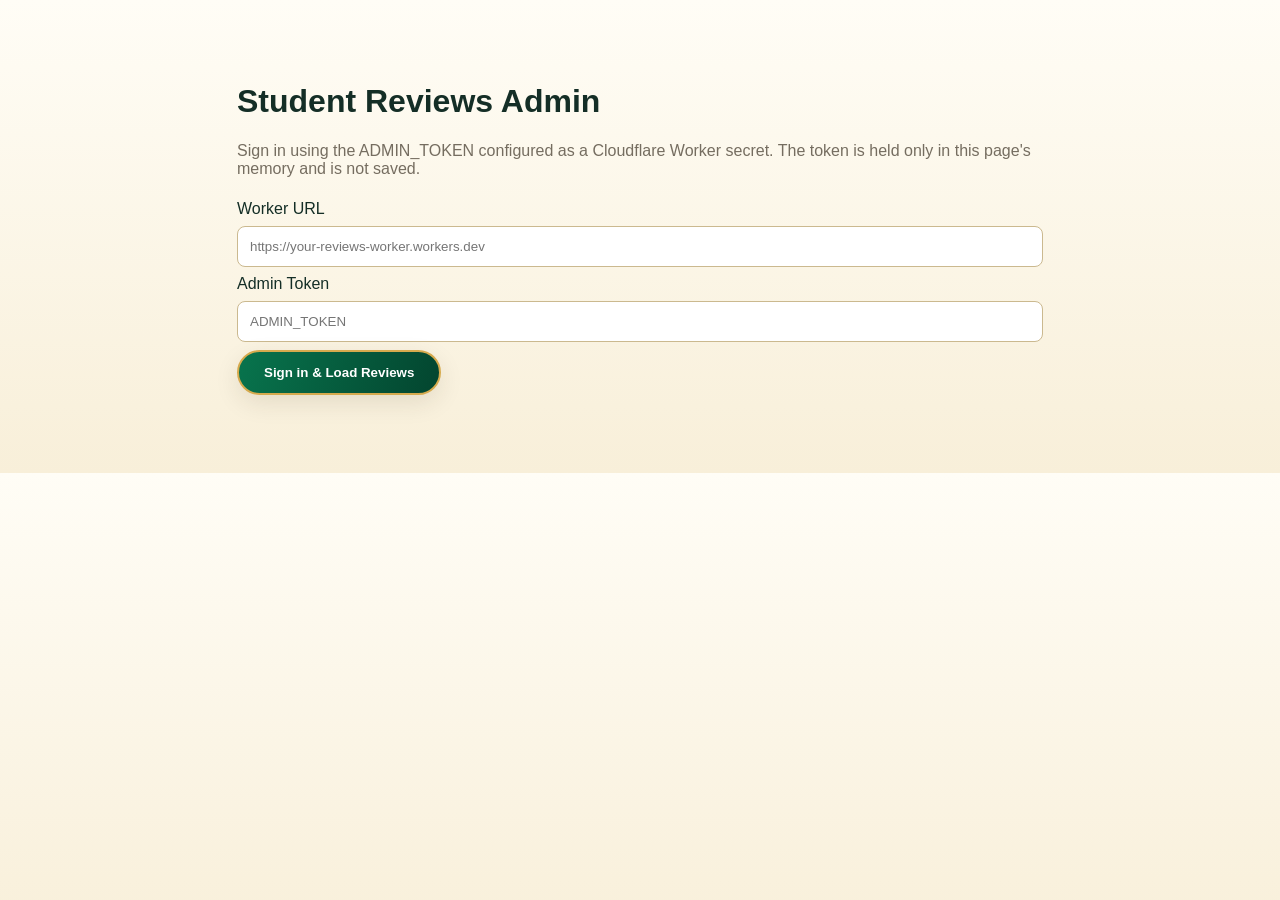
==== admin.html @ 06173762 "Add files via upload" ====
<!doctype html><html lang="en"><head><meta charset="utf-8"><meta name="viewport" content="width=device-width,initial-scale=1"><title>Academy Reviews Admin</title><link rel="stylesheet" href="styles.css"><style>.admin-wrap{max-width:850px;margin:40px auto;padding:22px}.admin-wrap input{padding:12px;border:1px solid #cbb98f;border-radius:8px;width:100%;margin:8px 0}.admin-review{display:flex;gap:15px;justify-content:space-between;align-items:center;background:#fff;border:1px solid #dfd3b8;padding:14px;border-radius:10px;margin:10px 0}.admin-review p{margin:5px 0}.admin-review button{background:#8d2929;color:#fff;border:0;border-radius:7px;padding:9px 13px}.muted{color:#756d60}</style></head><body><main class="admin-wrap"><h1>Student Reviews Admin</h1><p class="muted">Sign in using the ADMIN_TOKEN configured as a Cloudflare Worker secret. The token is held only in this page's memory and is not saved.</p><label>Worker URL<input id="worker" placeholder="https://your-reviews-worker.workers.dev"></label><label>Admin Token<input id="token" type="password" autocomplete="current-password" placeholder="ADMIN_TOKEN"></label><button class="green-button" id="load">Sign in &amp; Load Reviews</button><p id="status" role="status"></p><section id="list"></section></main><script>
const $=id=>document.getElementById(id);let token='';let base='';
$('load').onclick=async()=>{base=$('worker').value.trim().replace(/\/$/,'');token=$('token').value; if(!base||!token){$('status').textContent='Enter the Worker URL and admin token.';return;}await load();};
async function load(){try{const r=await fetch(base+'/reviews');if(!r.ok)throw Error('Could not retrieve reviews');const j=await r.json();$('list').replaceChildren();(j.reviews||[]).forEach(v=>{const card=document.createElement('article');card.className='admin-review';const content=document.createElement('div');const title=document.createElement('strong');title.textContent=v.first_name+' — '+v.course;const p=document.createElement('p');p.textContent=v.review;const date=document.createElement('small');date.textContent=v.created_at;content.append(title,p,date);const del=document.createElement('button');del.textContent='Delete';del.onclick=async()=>{if(!confirm('Delete this review?'))return;const d=await fetch(base+'/admin/reviews/'+v.id,{method:'DELETE',headers:{Authorization:'Bearer '+token}});if(!d.ok){$('status').textContent='Delete failed. Check your admin token.';return;}await load();};card.append(content,del);$('list').append(card);});$('status').textContent='Loaded '+(j.reviews||[]).length+' reviews.';}catch(e){$('status').textContent=e.message;}}
</script></body></html>
---- styles.css ----
:root{--green:#063f32;--deep:#032f27;--gold:#c58b27;--gold2:#e7bd62;--cream:#fff8e9;--ink:#142e26;--muted:#5f665e;--line:#e4c98d;--shadow:0 8px 24px rgba(48,35,12,.10)}*{box-sizing:border-box}html{scroll-behavior:smooth}body{margin:0;background:linear-gradient(180deg,#fffdf6,#f8efd9);color:var(--ink);font-family:"DM Sans",Arial,sans-serif}.top-line{height:40px;background:var(--deep);color:#fff4d8;display:flex;align-items:center;justify-content:center;gap:24px;font:italic 700 20px "Playfair Display",serif;letter-spacing:.2px}.ornament{color:var(--gold2);font-style:normal}.header{min-height:104px;display:grid;grid-template-columns:minmax(0,1fr) 126px minmax(0,1fr);align-items:center;padding:8px max(4vw,24px);background:rgba(255,250,237,.98);border-bottom:2px solid var(--gold);position:relative;z-index:5}.nav{display:flex;align-items:center;gap:clamp(12px,2.6vw,36px)}.nav-right{justify-content:flex-end}.nav a{color:#182c24;text-decoration:none;font-weight:700;font-size:15px}.nav a:hover{color:#a36b0d}.brand{grid-column:2;grid-row:1;position:static;transform:none;width:116px;height:96px;margin:0 auto;display:flex;align-items:center;justify-content:center;z-index:2;background:transparent}.brand img{width:100%;height:100%;object-fit:contain;filter:drop-shadow(0 2px 2px #b99b6030);background:transparent}.menu-toggle{display:none}.hero{min-height:460px;position:relative;display:flex;align-items:center;justify-content:space-between;padding:50px clamp(24px,7vw,100px);gap:28px;background:linear-gradient(90deg,rgba(2,53,41,.88),rgba(2,53,41,.25) 55%,rgba(2,53,41,.08)),url("assets/hero-artwork.png") center/cover no-repeat;color:#fff}.hero-copy{max-width:490px}.tagline{color:#f4d17d;font-weight:700;letter-spacing:2px;font-size:13px}.hero h1{font:700 clamp(36px,4.5vw,58px)/1.08 "Playfair Display",serif;margin:16px 0}.hero h1 em{color:#e8bd59}.hero-sub{font-size:17px;max-width:430px;line-height:1.6}.gold-button,.green-button{display:inline-flex;align-items:center;justify-content:center;gap:12px;text-decoration:none;border-radius:30px;padding:13px 25px;font-weight:700;border:2px solid var(--gold2);background:linear-gradient(110deg,#e9bd58,#c88a22);color:#17372c;box-shadow:var(--shadow)}.gold-button{margin-top:12px}.verse-panel{width:min(42%,420px);padding:30px 22px;text-align:center;background:rgba(2,55,43,.86);border:3px solid var(--gold2);outline:1px solid #fff1c5;outline-offset:-9px;border-radius:46% 46% 18px 18px;box-shadow:0 10px 32px #0005}.verse-flourish{color:var(--gold2);font-size:24px}.arabic{font:700 clamp(27px,3vw,40px) Amiri,serif;color:#f3cc70;margin:12px 0}.verse-panel p:not(.arabic){line-height:1.5}.verse-panel small{display:inline-block;background:#d9a63d;color:#17372c;border-radius:20px;padding:5px 14px;font-weight:700}.section{padding:44px clamp(18px,5vw,70px)}.about{display:grid;grid-template-columns:190px 1.5fr 1fr;align-items:center;gap:22px;background:#fff8e9;border-bottom:1px solid var(--line)}.about-art{height:130px;border-radius:90px 90px 18px 18px;background:url("assets/hero-artwork.png") 68% center/cover}.eyebrow{color:#a26c16;font-size:11px;letter-spacing:2px;font-weight:700;margin:0 0 6px}.about h2,.section-title h2,.mission h3,.reviews h2{font:700 28px "Playfair Display",serif;color:var(--green);margin:0 0 8px}.about-copy p:last-child,.mission p{line-height:1.55;font-size:14px;margin:0}.mission{background:#fff0cf;border:1px solid var(--gold2);border-radius:18px;padding:20px;text-align:center}.mission span{font-size:25px;color:var(--gold)}.mission h3{font-size:22px}.section-title{display:flex;align-items:center;justify-content:center;gap:18px;margin-bottom:22px}.section-title span{height:2px;width:70px;background:linear-gradient(90deg,transparent,var(--gold))}.section-title span:last-child{transform:rotate(180deg)}.section-title h2{font-size:30px;margin:0}.courses{background:#fffaf0}.course-grid{display:grid;grid-template-columns:repeat(4,1fr);gap:14px;max-width:1200px;margin:auto}.course{overflow:hidden;background:linear-gradient(#fffdf7,#f9edcf);border:1.5px solid var(--gold);border-radius:18px;box-shadow:var(--shadow);text-align:center}.course img{display:block;width:100%;height:120px;object-fit:cover}.course h3{font:700 18px "Playfair Display",serif;color:var(--green);margin:9px 8px 4px}.course p{font-size:12px;margin:0 10px 12px;color:#555}.packages{background:#f6edd8}.center{text-align:center}.muted{color:var(--muted);margin:0 0 22px}.package-grid{display:grid;grid-template-columns:1fr 1fr;gap:22px;max-width:1120px;margin:auto}.price-card{overflow:hidden;border:2px solid var(--gold);border-radius:22px;background:#fffaf0;box-shadow:var(--shadow)}.price-card header{display:flex;align-items:center;justify-content:center;gap:15px;background:var(--green);color:white;padding:12px}.price-card h3{font:700 20px "Playfair Display",serif;margin:0}.price-card small{display:inline-block;color:#1c3529;background:#f0ce7a;padding:3px 12px;border-radius:20px;font-size:10px;font-weight:700;margin-top:5px}.flag{font-size:32px}.price-card table{border-collapse:collapse;width:100%;text-align:center;font-size:14px}.price-card th{background:#f3e3bf}.price-card td,.price-card th{padding:8px 5px;border:1px solid #ead9b5}.price-card tbody tr:nth-child(even){background:#f8efd9}.price-card td:last-child{font-weight:800;color:var(--green);font-size:18px}.package-note{text-align:center;color:#777;font-size:12px;margin:15px 0 0}.feature-row{display:grid;grid-template-columns:repeat(5,1fr);gap:10px;padding:20px clamp(18px,5vw,70px);background:#fff8e9}.feature-row div{display:flex;align-items:center;justify-content:center;gap:12px;padding:14px 8px;background:#fff3d7;border:1px solid var(--line);border-radius:14px;color:#b17a1d;font-size:25px}.feature-row b{font:700 13px "Playfair Display",serif;color:var(--green)}.teaching{display:grid;grid-template-columns:230px 1fr;gap:24px;align-items:center;background:#fffaf0;border:2px solid var(--gold);border-radius:24px;margin:24px clamp(16px,4vw,55px);padding:25px}.teaching-title{background:var(--green);color:#fff;border:2px solid var(--gold2);border-radius:16px;padding:20px;text-align:center}.teaching-title h2{font:700 30px/1.1 "Playfair Display",serif;margin:0}.teaching-content>p{margin:0 0 12px}.check-grid{display:grid;grid-template-columns:1fr 1fr;gap:10px 20px}.check-grid span{font-size:14px}.check-grid span::first-letter{color:#278b3f}.teaching-note{color:#6e572c;font-size:12px;margin-top:12px!important}.reviews{display:flex;align-items:center;justify-content:space-between;gap:20px;margin:0 clamp(16px,4vw,55px) 22px;padding:18px 24px;background:#fff2d4;border:1px solid var(--gold);border-radius:18px}.reviews h2{font-size:24px;margin:0 0 4px}.reviews p{margin:0;font-size:13px}.green-button{background:linear-gradient(110deg,#08744d,#03452f);color:#fff;border-color:#d6aa4e;white-space:nowrap}.trial{display:grid;grid-template-columns:.8fr 1.4fr;gap:25px;margin:0 clamp(16px,4vw,55px) 26px;padding:28px;background:var(--green);border:3px solid var(--gold);border-radius:24px;color:#fff}.trial-intro{align-self:center}.trial-intro h2{font:700 36px/1.1 "Playfair Display",serif;margin:8px 0 12px}.trial-intro>p:not(.eyebrow){line-height:1.55}.whatsapp-card{display:inline-block;margin-top:18px;padding:12px 18px;border:1.5px solid #e2bf63;border-radius:16px;background:#075a3e;color:white;text-decoration:none;font-size:14px}.whatsapp-card strong{font-size:18px}.trial-form{display:grid;grid-template-columns:1fr 1fr;gap:11px;background:#fff9ed;border-radius:18px;padding:22px;color:var(--ink)}.trial-form label{font-size:12px;font-weight:700;display:flex;flex-direction:column;gap:5px}.trial-form input,.trial-form select,.trial-form textarea{width:100%;min-width:0;border:1px solid #d5c8ad;border-radius:9px;padding:10px 11px;background:#fff;font:14px "DM Sans",sans-serif;color:#28382f}.trial-form .wide{grid-column:1/-1}.trial-form button{width:100%;cursor:pointer}.form-note{font-size:11px;color:#766b59;margin:0}.faq{background:#fff8e9}.faq-grid{display:grid;grid-template-columns:1fr 1fr;gap:10px 22px}.faq details{border:1px solid var(--line);border-radius:12px;background:#fffdf7;padding:12px 15px}.faq summary{font-weight:700;font-size:14px;cursor:pointer;color:var(--green)}.faq details p{font-size:13px;line-height:1.5;margin:10px 0 0;color:#5a5a50}.footer{display:grid;grid-template-columns:1.2fr .8fr 1.3fr .7fr;gap:28px;padding:34px clamp(18px,6vw,80px) 18px;background:var(--deep);color:#fff4dc;position:relative}.footer-brand img{width:150px;height:120px;object-fit:contain;background:#fff;border-radius:12px}.footer-brand p{font:700 12px "Playfair Display",serif;color:#e9c66f}.footer h3{font:700 18px "Playfair Display",serif;color:#e9c66f;margin:4px 0 12px}.footer a{display:block;color:#fff4dc;text-decoration:none;font-size:13px;margin:8px 0}.footer a:hover{color:#e9c66f}.footer p{font-size:13px}.copyright{grid-column:1/-1;border-top:1px solid #517267;padding-top:14px;color:#d6d6c8;font-size:11px}.floating-wa{position:fixed;right:18px;bottom:18px;width:58px;height:58px;border-radius:50%;display:grid;place-items:center;background:#16a35a;color:#fff;text-decoration:none;font-size:30px;border:3px solid #fff;box-shadow:0 4px 18px #0004;z-index:10}
@media(max-width:800px){.top-line{height:34px;font-size:15px;gap:10px}.header{height:72px;display:flex;justify-content:space-between;padding:0 18px}.brand{width:112px;height:110px;top:2px}.menu-toggle{display:block;border:0;background:var(--green);color:#fff;border-radius:8px;padding:8px 10px;font-size:20px;z-index:4}.nav{display:none;position:absolute;top:70px;left:12px;right:12px;background:#fff8e9;border:1px solid var(--gold);border-radius:14px;padding:16px;box-shadow:var(--shadow);flex-direction:column;align-items:stretch;gap:15px}.nav.open{display:flex}.nav-left{left:12px;right:12px}.nav-right{top:250px;left:12px;right:12px}.hero{min-height:620px;flex-direction:column;align-items:stretch;justify-content:flex-start;padding:50px 22px 28px;background-position:58% center}.hero-copy{max-width:100%;padding:20px 14px;background:rgba(1,48,37,.68);border-radius:18px}.hero h1{font-size:38px}.verse-panel{width:100%;max-width:420px;align-self:center;padding:18px;margin-top:10px}.about{grid-template-columns:1fr;padding:28px 20px}.about-art{height:150px}.mission{padding:16px}.course-grid{grid-template-columns:repeat(2,1fr);gap:10px}.course img{height:105px}.course h3{font-size:16px}.course p{font-size:11px}.section{padding:32px 16px}.section-title h2{font-size:24px;text-align:center}.section-title span{width:25px}.package-grid{grid-template-columns:1fr}.price-card table{font-size:12px}.price-card td,.price-card th{padding:8px 3px}.feature-row{grid-template-columns:repeat(2,1fr);padding:15px}.feature-row div:last-child{grid-column:1/-1}.teaching{grid-template-columns:1fr;margin:16px;padding:16px}.teaching-title{max-width:240px;margin:auto}.check-grid{grid-template-columns:1fr}.reviews{margin:0 16px 18px;flex-direction:column;align-items:flex-start;padding:18px}.trial{grid-template-columns:1fr;margin:0 12px 20px;padding:16px}.trial-intro h2{font-size:32px}.trial-form{grid-template-columns:1fr;padding:15px}.trial-form .wide{grid-column:auto}.faq-grid{grid-template-columns:1fr}.footer{grid-template-columns:1fr 1fr;gap:22px;padding:28px 20px}.footer-brand img{width:125px}.copyright{grid-column:1/-1}.floating-wa{width:54px;height:54px;right:14px;bottom:14px}}
@media(max-width:380px){.hero h1{font-size:32px}.course img{height:88px}.course h3{font-size:14px}.price-card h3{font-size:17px}.price-card table{font-size:11px}.footer{grid-template-columns:1fr}.copyright{grid-column:auto}}

/* Student review submission area */
.reviews{align-items:flex-start}
.reviews-copy{flex:1;min-width:220px}
.review-form{flex:1.35;display:grid;grid-template-columns:1fr 1fr;gap:9px 12px;min-width:0}
.review-form label{display:flex;flex-direction:column;gap:5px;font-size:12px;font-weight:700;color:var(--green)}
.review-form input,.review-form select,.review-form textarea{width:100%;min-width:0;border:1px solid #d5c8ad;border-radius:9px;padding:9px 10px;background:#fff;font:14px "DM Sans",sans-serif;color:#28382f}
.review-form .review-message{grid-column:1/-1}
.review-form button{justify-self:start;cursor:pointer}
.review-note,.social-note{font-size:11px;color:#766b59;margin:0;line-height:1.45}
.review-note{grid-column:1/-1}
.footer .social-note{color:#e5dfcc}
@media(max-width:800px){.reviews{align-items:stretch}.review-form{grid-template-columns:1fr}.review-form .review-message,.review-note{grid-column:auto}.review-form button{width:100%}}

/* Final header balance: logo stays inside its own centre column and never covers navigation. */
.header .nav-left{grid-column:1;grid-row:1;position:static;justify-content:flex-start;min-width:0}
.header .nav-right{grid-column:3;grid-row:1;position:static;justify-content:flex-end;min-width:0}
.header .brand{grid-column:2;grid-row:1}
@media(max-width:760px){
 .top-line{height:auto;min-height:34px;padding:7px 10px;font-size:14px;text-align:center}
 .header{min-height:82px;height:auto;grid-template-columns:48px 1fr 48px;padding:6px 12px}
 .header .brand{grid-column:2;grid-row:1;width:88px;height:72px}
 .menu-toggle{display:flex;grid-column:1;grid-row:1;align-items:center;justify-content:center;border:1px solid var(--line);background:#fff9ed;color:var(--green);border-radius:50%;width:42px;height:42px;font-size:22px;z-index:8}
 .header .nav{display:none;position:absolute;top:100%;left:0;right:0;background:#fff8e9;padding:14px 20px;box-shadow:0 10px 18px #0002;flex-direction:column;align-items:stretch;gap:0}
 .header .nav.open{display:flex}
 .header .nav a{padding:12px 4px;border-bottom:1px solid #e8d9b7}
 .header .nav-left{grid-column:auto;grid-row:auto}
 .header .nav-right{grid-column:auto;grid-row:auto}
 .hero{min-height:620px;flex-direction:column;align-items:flex-start;justify-content:center;padding:42px 22px;background-position:58% center}
 .hero-copy{max-width:100%}
 .verse-panel{width:100%;max-width:430px;margin:10px auto 0}
 .trial-form{grid-template-columns:1fr}
}

.hero-brand-lockup{display:none}
@media(min-width:761px){.hero-brand-lockup{display:flex;align-items:center;gap:14px;margin:0 0 14px}.hero-brand-lockup img{width:76px;height:76px;object-fit:contain;background:transparent}.hero-brand-lockup span{font:700 13px 'DM Sans',Arial,sans-serif;letter-spacing:1.5px;color:#f4d17d}}

/* Academy assistant widget */
.chatbot-launcher{position:fixed;right:22px;bottom:22px;z-index:30;width:58px;height:58px;border-radius:50%;display:flex;align-items:center;justify-content:center;background:var(--green);color:#f8d98a;border:2px solid var(--gold2);font-size:28px;box-shadow:0 5px 20px #0003;cursor:pointer}
.chatbot-panel{position:fixed;right:22px;bottom:92px;width:min(360px,calc(100vw - 28px));height:460px;max-height:70vh;z-index:31;background:#fffdf7;border:1px solid var(--gold);border-radius:16px;box-shadow:0 12px 36px #0003;overflow:hidden;display:flex;flex-direction:column}
.chatbot-panel[hidden]{display:none}
.chatbot-head{background:var(--deep);color:#fff5dc;padding:14px 16px;display:flex;justify-content:space-between;align-items:center}
.chatbot-head small{display:block;color:#e7bd62;font-size:11px;margin-top:3px}
.chatbot-head button{border:0;background:transparent;color:white;font-size:27px;cursor:pointer}
.chatbot-messages{padding:14px;overflow:auto;flex:1}
.bot-message,.user-message{max-width:88%;padding:10px 12px;border-radius:12px;line-height:1.45;font-size:13px}
.bot-message{background:#f2ead8;color:#18382d;margin:0 0 10px}
.user-message{background:#0b503e;color:white;margin:0 0 10px auto}
.chatbot-quick{display:flex;gap:6px;padding:0 10px 10px;flex-wrap:wrap}
.chatbot-quick button{border:1px solid var(--gold);border-radius:18px;background:#fff9ed;color:var(--green);padding:6px 10px;font-size:11px}
#chatForm{display:flex;border-top:1px solid #e7d8b7;padding:9px;gap:7px}
#chatForm input{min-width:0;flex:1;border:1px solid #dfd1b4;border-radius:20px;padding:10px}
#chatForm button{border:0;border-radius:20px;padding:0 15px;background:var(--green);color:white}
@media(max-width:600px){.chatbot-launcher{right:14px;bottom:14px;width:52px;height:52px}.chatbot-panel{right:10px;bottom:76px}}

/* APPROVED HERO — built from the user's exact reference image */
.top-line{height:54px;font-size:20px}
.header{height:62px;min-height:62px;grid-template-columns:minmax(0,1fr) 190px minmax(0,1fr);padding:0 clamp(18px,5vw,76px);background:#fff8e9;border-bottom:0;z-index:12}
.header .nav-left{grid-column:1;grid-row:1;justify-content:flex-start;gap:clamp(16px,3.5vw,52px);z-index:6}
.header .nav-right{grid-column:3;grid-row:1;justify-content:flex-end;gap:clamp(16px,3.5vw,52px);z-index:6}
.header .brand{position:absolute;left:50%;top:-5px;transform:translateX(-50%);width:180px;height:165px;display:flex;align-items:flex-start;justify-content:center;background:transparent;z-index:8;pointer-events:auto}
.header .brand img{width:100%;height:100%;object-fit:contain;filter:none;background:transparent}
.hero.hero-approved{height:400px;min-height:400px;padding:150px 18px 25px;display:flex;align-items:center;justify-content:center;text-align:center;color:#18372b;background-image:url("assets/approved-hero-background.jpg");background-size:cover;background-position:center center;position:relative;overflow:hidden}
.hero.hero-approved::before{content:"";position:absolute;inset:0;background:linear-gradient(90deg,rgba(255,245,220,.02) 0%,rgba(255,246,225,.18) 32%,rgba(255,244,218,.32) 50%,rgba(255,244,218,.08) 68%,rgba(255,245,220,.02) 100%);pointer-events:none}
.hero-center{position:relative;z-index:2;width:min(620px,58vw);margin:0 auto;padding:0 12px;text-align:center}
.hero-tagline{margin:0 0 4px;color:#064632;font-weight:800;letter-spacing:1.6px;font-size:15px}
.hero-arabic{font:700 clamp(29px,3vw,42px) Amiri,serif;color:#0a3d2e;margin:5px 0 0;text-shadow:0 1px 0 #fff8e9}
.hero-translation{font:700 16px Georgia,serif;color:#30291e;margin:0 0 7px}
.hero-reference{display:inline-block;background:#0a503b;color:#fff2d0;border-radius:16px;padding:4px 15px;font-size:12px;font-weight:800}
.hero-description{font:600 14px/1.35 Georgia,serif;color:#342b20;margin:8px 0 8px;text-shadow:0 1px 1px #fff8e9}
.hero-trial{margin-top:2px;background:linear-gradient(110deg,#08764b,#03432f);color:#fff8e9;border:2px solid #d8ad45;padding:10px 25px;font:700 20px Georgia,serif}
.hero .tagline,.hero .hero-brand-lockup{display:none!important}
@media(max-width:760px){
 .top-line{height:auto;min-height:38px;padding:7px 10px;font-size:14px;gap:8px}
 .header{height:66px;min-height:66px;grid-template-columns:48px 1fr 48px;padding:0 10px}
 .header .brand{top:-1px;width:110px;height:102px}
 .header .nav{display:none;position:absolute;top:100%;left:0;right:0;background:#fff8e9;padding:12px 18px;box-shadow:0 8px 18px #0002;flex-direction:column;align-items:stretch;gap:0}
 .header .nav.open{display:flex}
 .header .nav a{padding:12px 4px;border-bottom:1px solid #ead9b7}
 .header .nav-left,.header .nav-right{grid-column:auto;grid-row:auto;justify-content:flex-start}
 .menu-toggle{display:flex;grid-column:1;grid-row:1;align-items:center;justify-content:center;width:42px;height:42px;border:1px solid #d6c18f;border-radius:50%;background:#fffaf0;color:var(--green);font-size:22px;z-index:10}
 .hero.hero-approved{height:auto;min-height:500px;padding:108px 14px 25px;background-position:center center}
 .hero-center{width:min(94vw,520px);padding:12px 14px;background:rgba(255,246,225,.74);border:1px solid rgba(191,143,49,.45);border-radius:18px;backdrop-filter:blur(1px)}
 .hero-tagline{font-size:12px}
 .hero-arabic{font-size:30px}
 .hero-translation{font-size:14px}
 .hero-description{font-size:12px}
 .desktop-break{display:none}
 .hero-trial{font-size:16px;padding:10px 18px}
}

/* FINAL APPROVED BRAND HERO + HEADER ALIGNMENT */
.top-line{height:54px;min-height:54px;background:#033b2b;color:#fff4d8;display:flex;align-items:center;justify-content:center;gap:24px;font:italic 700 20px 'Playfair Display',serif}
.header{height:62px;min-height:62px;display:grid;grid-template-columns:minmax(0,1fr) 220px minmax(0,1fr);align-items:center;padding:0 clamp(18px,5vw,76px);background:#fff8e9;border-bottom:2px solid #d6ad52;position:relative;z-index:10}
.header .nav-left{grid-column:1;grid-row:1;justify-content:flex-start;gap:clamp(14px,3vw,48px)}
.header .nav-right{grid-column:3;grid-row:1;justify-content:flex-end;gap:clamp(14px,3vw,48px)}
.header .brand{position:absolute;left:50%;top:-4px;transform:translateX(-50%);width:198px;height:198px;display:flex;align-items:flex-start;justify-content:center;z-index:12;background:transparent}
.header .brand img{width:100%;height:100%;object-fit:contain;background:transparent;filter:none}
.hero.hero-final{height:520px;min-height:520px;display:flex;align-items:flex-end;justify-content:center;padding:0 18px 26px;position:relative;overflow:hidden;text-align:center;color:#103d2f;background:url('assets/hero-final-background.jpg') center center/cover no-repeat}
.hero.hero-final::before{content:"";position:absolute;inset:0;background:linear-gradient(90deg,rgba(255,246,224,0) 0%,rgba(255,245,221,.10) 28%,rgba(255,245,221,.38) 50%,rgba(255,245,221,.10) 72%,rgba(255,246,224,0) 100%);pointer-events:none}
.hero-center{position:relative;z-index:2;width:min(650px,58vw);margin:0 auto 0;padding:0 14px 0}
.hero-tagline{margin:0 0 7px;color:#073e2e;font-size:17px;font-weight:800;letter-spacing:1.3px}
.hero-arabic{font:700 clamp(30px,3vw,42px) Amiri,serif;color:#073d2d;margin:5px 0 0}
.hero-translation{font:700 17px Georgia,serif;color:#2b281f;margin:0 0 8px}
.hero-reference{display:inline-block;background:#07503a;color:#fff3d8;border:1px solid #d8ae4c;border-radius:18px;padding:5px 16px;font-size:12px;font-weight:800}
.hero-description{font:700 15px/1.35 Georgia,serif;color:#29271f;margin:10px 0 10px;text-shadow:0 1px 2px #fff8e9}
.hero-trial{margin-top:2px;background:linear-gradient(110deg,#08764b,#03432f);color:#fff8e9;border:3px solid #d8ad45;padding:11px 28px;font:700 21px Georgia,serif;border-radius:36px}
.hero .tagline,.hero .hero-brand-lockup{display:none!important}
@media(max-width:760px){
 .top-line{height:auto;min-height:38px;padding:7px 8px;font-size:14px;gap:8px;text-align:center}
 .header{height:64px;min-height:64px;grid-template-columns:48px 1fr 48px;padding:0 10px}
 .header .brand{top:-2px;width:112px;height:112px}
 .header .nav{display:none;position:absolute;top:100%;left:0;right:0;background:#fff8e9;padding:12px 18px;box-shadow:0 8px 18px #0002;flex-direction:column;align-items:stretch;gap:0}
 .header .nav.open{display:flex}
 .header .nav a{padding:12px 4px;border-bottom:1px solid #ead9b7}
 .header .nav-left,.header .nav-right{grid-column:auto;grid-row:auto;justify-content:flex-start}
 .menu-toggle{display:flex;grid-column:1;grid-row:1;align-items:center;justify-content:center;width:42px;height:42px;border:1px solid #d6c18f;border-radius:50%;background:#fffaf0;color:var(--green);font-size:22px;z-index:15}
 .hero.hero-final{height:auto;min-height:490px;padding:125px 12px 22px;background-position:center center;align-items:flex-end}
 .hero-center{width:min(96vw,540px);padding:12px 12px;background:rgba(255,246,225,.82);border:1px solid rgba(191,143,49,.45);border-radius:18px;backdrop-filter:blur(1px)}
 .hero-tagline{font-size:12px}
 .hero-arabic{font-size:30px}
 .hero-translation{font-size:14px}
 .hero-description{font-size:12px}
 .desktop-break{display:none}
 .hero-trial{font-size:16px;padding:10px 18px}
}

/* HOTFIX: deterministic centered brand position — overrides legacy header rules */
header.header{
  display:grid!important;
  grid-template-columns:minmax(0,1fr) 168px minmax(0,1fr)!important;
  grid-template-rows:68px!important;
  align-items:center!important;
  justify-items:stretch!important;
  position:relative!important;
  overflow:visible!important;
  height:68px!important;
  min-height:68px!important;
  padding:0 clamp(18px,4vw,64px)!important;
}
header.header .nav-left{
  grid-column:1!important;grid-row:1!important;
  justify-self:start!important;align-self:center!important;
  display:flex!important;position:relative!important;
  z-index:14!important;gap:clamp(12px,2.5vw,38px)!important;
}
header.header .nav-right{
  grid-column:3!important;grid-row:1!important;
  justify-self:end!important;align-self:center!important;
  display:flex!important;position:relative!important;
  z-index:14!important;gap:clamp(12px,2.5vw,38px)!important;
}
header.header .brand{
  position:relative!important;
  left:auto!important;right:auto!important;top:0!important;bottom:auto!important;
  transform:none!important;
  grid-column:2!important;grid-row:1!important;
  justify-self:center!important;align-self:start!important;
  display:flex!important;
  width:150px!important;height:150px!important;
  margin:0 0 -82px!important;
  z-index:20!important;
  background:transparent!important;
  pointer-events:auto!important;
}
header.header .brand img{
  display:block!important;width:100%!important;height:100%!important;
  max-width:none!important;max-height:none!important;
  object-fit:contain!important;background:transparent!important;
}
.hero.hero-final{
  height:500px!important;min-height:500px!important;
  padding:18px 18px 28px!important;
  align-items:center!important;justify-content:center!important;
  overflow:visible!important;
}
.hero.hero-final .hero-center{
  width:min(640px,54vw)!important;
  margin:0 auto!important;
  padding:0 14px!important;
}
.hero.hero-final .hero-tagline{margin-top:0!important}
@media(max-width:760px){
  header.header{
    grid-template-columns:48px minmax(0,1fr) 48px!important;
    grid-template-rows:64px!important;
    height:64px!important;min-height:64px!important;padding:0 10px!important;
  }
  header.header .brand{
    grid-column:2!important;grid-row:1!important;
    width:104px!important;height:104px!important;
    margin:0 auto -48px!important;
    align-self:start!important;
  }
  header.header .nav-left,header.header .nav-right{
    display:none!important;
  }
  header.header .menu-toggle{
    grid-column:1!important;grid-row:1!important;
    display:flex!important;position:relative!important;z-index:25!important;
  }
  header.header .nav.open{
    display:flex!important;position:absolute!important;
    top:100%!important;left:0!important;right:0!important;
    flex-direction:column!important;z-index:30!important;
  }
  .hero.hero-final{
    min-height:520px!important;height:auto!important;
    padding:64px 12px 24px!important;
    align-items:center!important;background-position:center center!important;
  }
  .hero.hero-final .hero-center{
    width:min(96vw,540px)!important;
    padding:14px 12px!important;
    background:rgba(255,246,225,.82)!important;
    border:1px solid rgba(191,143,49,.45)!important;
    border-radius:18px!important;
  }
}

/* About section: remove decorative artwork; balance copy and mission */
.about{
  grid-template-columns:minmax(0,1.5fr) minmax(280px,1fr)!important;
  gap:32px!important;
}
.about-art{display:none!important}
@media(max-width:760px){
  .about{grid-template-columns:1fr!important;gap:18px!important}
}

/* FINAL CLEAN LAYOUT OVERRIDES — one header, no duplicate About artwork */
.top-line{height:42px!important;min-height:42px!important}
header.header{display:grid!important;grid-template-columns:minmax(0,1fr) 170px minmax(0,1fr)!important;grid-template-rows:68px!important;align-items:center!important;position:relative!important;top:auto!important;left:auto!important;right:auto!important;transform:none!important;height:68px!important;min-height:68px!important;padding:0 clamp(18px,4vw,64px)!important;overflow:visible!important;z-index:30!important}
header.header .nav-left{display:flex!important;grid-column:1!important;grid-row:1!important;position:static!important;justify-content:flex-start!important;align-items:center!important;gap:clamp(12px,2.5vw,36px)!important}
header.header .nav-right{display:flex!important;grid-column:3!important;grid-row:1!important;position:static!important;justify-content:flex-end!important;align-items:center!important;gap:clamp(12px,2.5vw,36px)!important}
header.header .brand{position:relative!important;left:auto!important;right:auto!important;top:auto!important;bottom:auto!important;transform:none!important;grid-column:2!important;grid-row:1!important;justify-self:center!important;align-self:center!important;width:145px!important;height:145px!important;margin:28px 0 -78px!important;z-index:35!important;display:flex!important;pointer-events:auto!important}
header.header .brand img{width:100%!important;height:100%!important;object-fit:contain!important}
.hero.hero-final{height:500px!important;min-height:500px!important;overflow:hidden!important;display:flex!important;align-items:flex-end!important;justify-content:center!important;padding:0 18px 25px!important;background-image:url('assets/hero-final-background.jpg')!important;background-size:cover!important;background-position:center!important}
.hero-center{width:min(650px,58vw)!important;margin:0 auto!important}
.about{grid-template-columns:minmax(0,1.5fr) minmax(280px,1fr)!important;gap:32px!important;align-items:center!important}
.about-art{display:none!important}
.floating-wa{position:fixed!important;right:20px!important;bottom:20px!important;width:60px!important;height:60px!important;border-radius:50%!important;display:grid!important;place-items:center!important;background:#25D366!important;color:#fff!important;z-index:9999!important;border:3px solid #fff!important;box-shadow:0 4px 18px #0005!important}
.floating-wa svg{width:34px!important;height:34px!important;display:block!important}
.chatbot-launcher{position:fixed!important;right:22px!important;bottom:94px!important;z-index:9998!important}
@media(max-width:800px){
 .top-line{min-height:36px!important;height:auto!important;padding:6px 8px!important;font-size:14px!important}
 header.header{height:64px!important;min-height:64px!important;grid-template-columns:48px minmax(0,1fr) 48px!important;grid-template-rows:64px!important;padding:0 10px!important}
 header.header .nav-left,header.header .nav-right{display:none!important}
 header.header .brand{grid-column:2!important;grid-row:1!important;width:108px!important;height:108px!important;margin:18px auto -56px!important;align-self:start!important}
 header.header .menu-toggle{display:flex!important;grid-column:1!important;grid-row:1!important;position:relative!important;z-index:40!important;align-items:center!important;justify-content:center!important}
 header.header .nav.open{display:flex!important;position:absolute!important;top:100%!important;left:10px!important;right:10px!important;z-index:45!important;flex-direction:column!important}
 .hero.hero-final{height:auto!important;min-height:490px!important;padding:115px 12px 22px!important;align-items:flex-end!important}
 .hero-center{width:min(96vw,540px)!important;padding:12px!important;background:rgba(255,246,225,.86)!important;border:1px solid rgba(191,143,49,.45)!important;border-radius:18px!important}
 .about{grid-template-columns:1fr!important;gap:18px!important}
 .floating-wa{right:14px!important;bottom:14px!important;width:54px!important;height:54px!important}
 .floating-wa svg{width:30px!important;height:30px!important}
 .chatbot-launcher{right:16px!important;bottom:80px!important}
}

/* Exact approved hero artwork: use the supplied 1536x512 image as-is. */
.hero-exact-art{
  position:relative!important;
  display:block!important;
  width:100%!important;
  height:auto!important;
  min-height:0!important;
  margin:0!important;
  padding:0!important;
  overflow:hidden!important;
  line-height:0!important;
  background:none!important;
}
.hero-exact-art .hero-exact-image{
  display:block!important;
  width:100%!important;
  height:auto!important;
  max-width:100%!important;
  object-fit:contain!important;
  filter:none!important;
  opacity:1!important;
  border:0!important;
  box-shadow:none!important;
}
.hero-exact-art .hero-hit{
  position:absolute!important;
  display:block!important;
  z-index:5!important;
  background:transparent!important;
  border:0!important;
  padding:0!important;
  margin:0!important;
  line-height:normal!important;
  cursor:pointer!important;
}
.hero-exact-art .hero-hit-home{left:8.7%;top:12.7%;width:7.5%;height:8.4%}
.hero-exact-art .hero-hit-about{left:18.5%;top:12.7%;width:8.6%;height:8.4%}
.hero-exact-art .hero-hit-courses{left:29.2%;top:12.7%;width:8.5%;height:8.4%}
.hero-exact-art .hero-hit-packages{left:65.7%;top:12.7%;width:8.5%;height:8.4%}
.hero-exact-art .hero-hit-faqs{left:76.2%;top:12.7%;width:5.3%;height:8.4%}
.hero-exact-art .hero-hit-contact{left:84.5%;top:12.7%;width:9.2%;height:8.4%}
.hero-exact-art .hero-hit-trial{left:36.2%;top:86.2%;width:27.2%;height:11.8%}
@media(max-width:760px){
  .hero-exact-art{width:100%!important}
  .hero-exact-art .hero-hit-home{left:8.7%;top:12.7%;width:7.5%;height:8.4%}
  .hero-exact-art .hero-hit-about{left:18.5%;top:12.7%;width:8.6%;height:8.4%}
  .hero-exact-art .hero-hit-courses{left:29.2%;top:12.7%;width:8.5%;height:8.4%}
  .hero-exact-art .hero-hit-packages{left:65.7%;top:12.7%;width:8.5%;height:8.4%}
  .hero-exact-art .hero-hit-faqs{left:76.2%;top:12.7%;width:5.3%;height:8.4%}
  .hero-exact-art .hero-hit-contact{left:84.5%;top:12.7%;width:9.2%;height:8.4%}
  .hero-exact-art .hero-hit-trial{left:36.2%;top:86.2%;width:27.2%;height:11.8%}
}


/* Final approved Free Trial form balance: five fields per desktop column. */
@media (min-width:801px){
  .trial-form label:nth-of-type(9){grid-column:1;grid-row:5}
  .trial-form label:nth-of-type(10){grid-column:2;grid-row:5}
  .trial-form button{grid-column:1/-1;grid-row:6}
  .trial-form .form-note{grid-column:1/-1;grid-row:7}
}
@media (max-width:800px){
  .trial-form label:nth-of-type(9),.trial-form label:nth-of-type(10){grid-column:1;grid-row:auto}
  .trial-form button,.trial-form .form-note{grid-row:auto}
}
/* MOBILE HERO SIZE IMPROVEMENT */
@media (max-width: 760px) {
  .hero-exact-art {
    width: 100% !important;
    height: auto !important;
    overflow: visible !important;
  }

  .hero-exact-art .hero-exact-image {
    display: block !important;
    width: 100% !important;
    height: auto !important;
    object-fit: contain !important;
  }
}
/* MOBILE HERO — NEW PORTRAIT IMAGE CLICK AREAS */
@media (max-width: 760px) {
  .hero-exact-art .hero-hit-home {
    left: 5%;
    top: 8%;
    width: 13%;
    height: 5%;
  }

  .hero-exact-art .hero-hit-about {
    left: 19%;
    top: 8%;
    width: 14%;
    height: 5%;
  }

  .hero-exact-art .hero-hit-courses {
    left: 35%;
    top: 8%;
    width: 15%;
    height: 5%;
  }

  .hero-exact-art .hero-hit-packages {
    left: 52%;
    top: 8%;
    width: 15%;
    height: 5%;
  }

  .hero-exact-art .hero-hit-faqs {
    left: 68%;
    top: 8%;
    width: 11%;
    height: 5%;
  }

  .hero-exact-art .hero-hit-contact {
    left: 80%;
    top: 8%;
    width: 18%;
    height: 5%;
  }

  .hero-exact-art .hero-hit-trial {
    left: 12%;
    top: 90%;
    width: 76%;
    height: 9%;
  }
}

/* Approved portrait hero asset on mobile; desktop artwork remains untouched. */
.hero-exact-art picture{display:block;width:100%;line-height:0}
@media(max-width:760px){
 .hero-exact-art .hero-exact-image{width:100%!important;height:auto!important;object-fit:contain!important}
 .hero-exact-art .hero-hit-home{left:4.5%!important;top:12.5%!important;width:13%!important;height:4.5%!important}
 .hero-exact-art .hero-hit-about{left:19.5%!important;top:12.5%!important;width:14%!important;height:4.5%!important}
 .hero-exact-art .hero-hit-courses{left:35.5%!important;top:12.5%!important;width:15%!important;height:4.5%!important}
 .hero-exact-art .hero-hit-packages{left:52%!important;top:12.5%!important;width:15%!important;height:4.5%!important}
 .hero-exact-art .hero-hit-faqs{left:68.5%!important;top:12.5%!important;width:11%!important;height:4.5%!important}
 .hero-exact-art .hero-hit-contact{left:80%!important;top:12.5%!important;width:18%!important;height:4.5%!important}
 .hero-exact-art .hero-hit-trial{left:12%!important;top:86.5%!important;width:76%!important;height:9%!important}
}
.footer-social{display:flex;gap:14px;align-items:center;padding-top:8px}
.footer-social a{width:38px;height:38px;border:1px solid #d9b65e;border-radius:50%;display:grid;place-items:center;color:#f3d27e}
.footer-social svg{width:20px;height:20px}
.public-reviews{display:grid;gap:9px;margin-top:16px}
.public-review{background:#fffaf0;border:1px solid var(--line);border-radius:10px;padding:11px 13px}
.public-review strong{color:var(--green);margin-right:8px}
.public-review small{color:#8b7957}
.public-review p{margin:7px 0 0;font-size:13px;line-height:1.5}
.chatbot-quick button:last-child{font-weight:700;background:#f3e5bf}
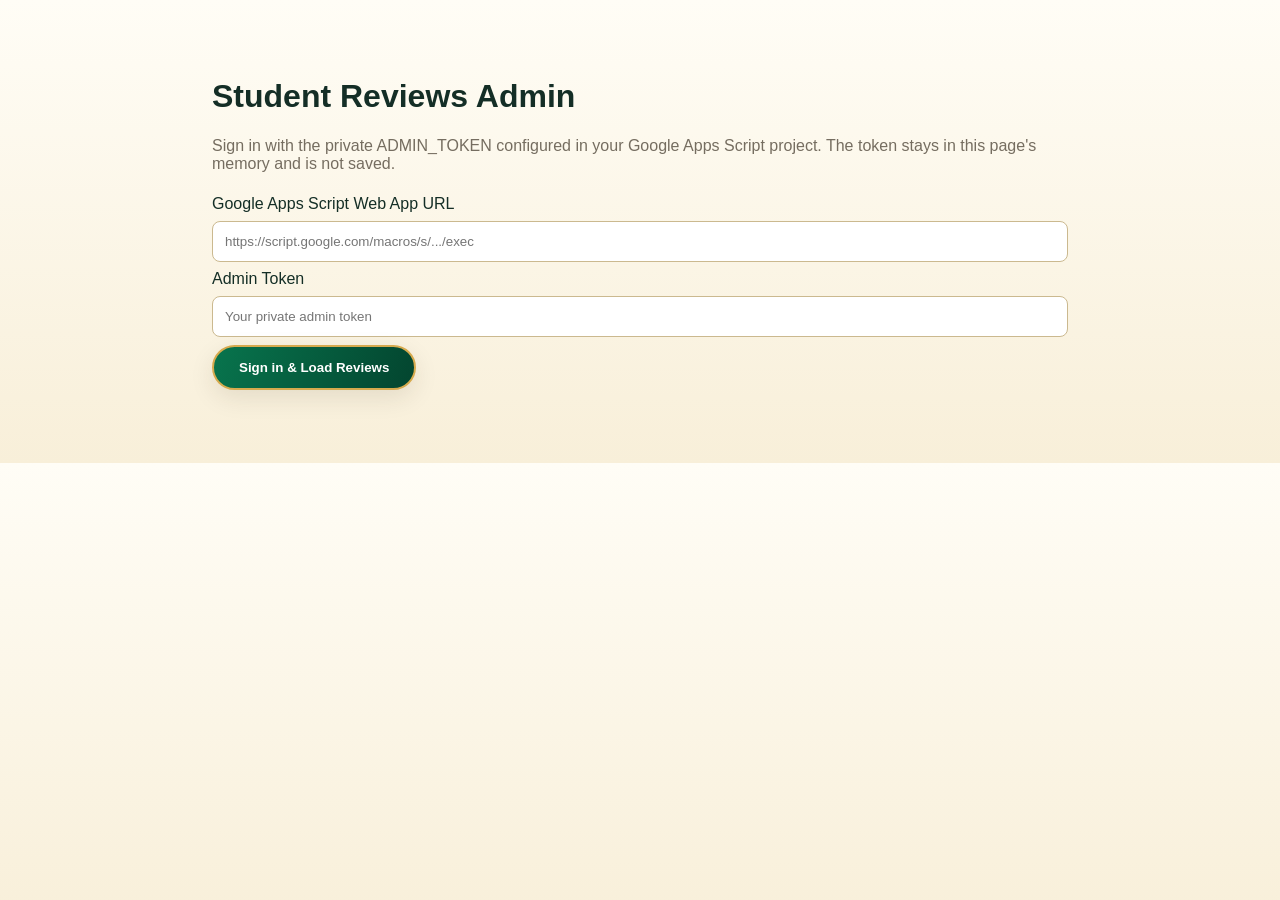
==== commit aec30f6c: "Add files via upload" ====
--- a/admin.html
+++ b/admin.html
@@ -1,5 +1,7 @@
-<!doctype html><html lang="en"><head><meta charset="utf-8"><meta name="viewport" content="width=device-width,initial-scale=1"><title>Academy Reviews Admin</title><link rel="stylesheet" href="styles.css"><style>.admin-wrap{max-width:850px;margin:40px auto;padding:22px}.admin-wrap input{padding:12px;border:1px solid #cbb98f;border-radius:8px;width:100%;margin:8px 0}.admin-review{display:flex;gap:15px;justify-content:space-between;align-items:center;background:#fff;border:1px solid #dfd3b8;padding:14px;border-radius:10px;margin:10px 0}.admin-review p{margin:5px 0}.admin-review button{background:#8d2929;color:#fff;border:0;border-radius:7px;padding:9px 13px}.muted{color:#756d60}</style></head><body><main class="admin-wrap"><h1>Student Reviews Admin</h1><p class="muted">Sign in using the ADMIN_TOKEN configured as a Cloudflare Worker secret. The token is held only in this page's memory and is not saved.</p><label>Worker URL<input id="worker" placeholder="https://your-reviews-worker.workers.dev"></label><label>Admin Token<input id="token" type="password" autocomplete="current-password" placeholder="ADMIN_TOKEN"></label><button class="green-button" id="load">Sign in &amp; Load Reviews</button><p id="status" role="status"></p><section id="list"></section></main><script>
-const $=id=>document.getElementById(id);let token='';let base='';
-$('load').onclick=async()=>{base=$('worker').value.trim().replace(/\/$/,'');token=$('token').value; if(!base||!token){$('status').textContent='Enter the Worker URL and admin token.';return;}await load();};
-async function load(){try{const r=await fetch(base+'/reviews');if(!r.ok)throw Error('Could not retrieve reviews');const j=await r.json();$('list').replaceChildren();(j.reviews||[]).forEach(v=>{const card=document.createElement('article');card.className='admin-review';const content=document.createElement('div');const title=document.createElement('strong');title.textContent=v.first_name+' — '+v.course;const p=document.createElement('p');p.textContent=v.review;const date=document.createElement('small');date.textContent=v.created_at;content.append(title,p,date);const del=document.createElement('button');del.textContent='Delete';del.onclick=async()=>{if(!confirm('Delete this review?'))return;const d=await fetch(base+'/admin/reviews/'+v.id,{method:'DELETE',headers:{Authorization:'Bearer '+token}});if(!d.ok){$('status').textContent='Delete failed. Check your admin token.';return;}await load();};card.append(content,del);$('list').append(card);});$('status').textContent='Loaded '+(j.reviews||[]).length+' reviews.';}catch(e){$('status').textContent=e.message;}}
-</script></body></html>
+<!doctype html><html lang="en"><head><meta charset="utf-8"><meta name="viewport" content="width=device-width,initial-scale=1"><title>Academy Reviews Admin</title><link rel="stylesheet" href="styles.css"><style>.admin-wrap{max-width:900px;margin:35px auto;padding:22px}.admin-wrap input,.admin-wrap select{padding:12px;border:1px solid #cbb98f;border-radius:8px;width:100%;margin:8px 0}.admin-review{display:flex;gap:15px;justify-content:space-between;align-items:center;background:#fff;border:1px solid #dfd3b8;padding:14px;border-radius:10px;margin:10px 0}.admin-review p{margin:5px 0}.admin-review button{border:0;border-radius:7px;padding:9px 13px;margin:3px;cursor:pointer}.admin-review .danger{background:#8d2929;color:#fff}.admin-review .approve{background:#176b45;color:#fff}.admin-review .pending{background:#eee3c9;color:#46391e}.muted{color:#756d60}.admin-actions{display:flex;flex-wrap:wrap;gap:8px;align-items:center}.admin-actions button{padding:10px 14px}</style></head><body><main class="admin-wrap"><h1>Student Reviews Admin</h1><p class="muted">Sign in with the private ADMIN_TOKEN configured in your Google Apps Script project. The token stays in this page's memory and is not saved.</p><label>Google Apps Script Web App URL<input id="endpoint" placeholder="https://script.google.com/macros/s/.../exec"></label><label>Admin Token<input id="token" type="password" autocomplete="current-password" placeholder="Your private admin token"></label><button class="green-button" id="login">Sign in &amp; Load Reviews</button><p id="status" role="status"></p><section id="controls" hidden><h2>Publishing mode</h2><div class="admin-actions"><select id="mode"><option value="approval">Admin approval (recommended)</option><option value="automatic">Automatic publishing</option></select><button class="green-button" id="saveMode">Save mode</button></div></section><section id="list"></section></main><script>
+const $=id=>document.getElementById(id);let endpoint='',token='';
+async function api(payload){const r=await fetch(endpoint,{method:'POST',mode:'cors',headers:{'Content-Type':'text/plain;charset=utf-8'},body:JSON.stringify({...payload,token})});const j=await r.json();if(!r.ok||!j.success)throw Error(j.message||'Request failed');return j;}
+$('login').onclick=async()=>{endpoint=$('endpoint').value.trim();token=$('token').value;if(!endpoint||!token){$('status').textContent='Enter the Web App URL and Admin Token.';return;}await load();};
+async function load(){try{const j=await api({action:'adminList'});$('controls').hidden=false;$('mode').value=j.mode;$('list').replaceChildren();(j.reviews||[]).forEach(v=>{const card=document.createElement('article');card.className='admin-review';const c=document.createElement('div');const title=document.createElement('strong');title.textContent=v.first_name+' — '+v.course+' ['+v.status+']';const p=document.createElement('p');p.textContent=v.review;const date=document.createElement('small');date.textContent=String(v.created_at);c.append(title,p,date);const actions=document.createElement('div');actions.className='admin-actions';[['Approve','approved','approve'],['Pending','pending','pending'],['Hide','hidden','pending'],['Delete','delete','danger']].forEach(([label,status,cls])=>{const b=document.createElement('button');b.textContent=label;b.className=cls;b.onclick=async()=>{if(status==='delete'&&!confirm('Permanently delete this review?'))return;try{await api({action:'adminModerate',id:v.id,status});await load();}catch(e){$('status').textContent=e.message;}};actions.append(b);});card.append(c,actions);$('list').append(card);});$('status').textContent='Loaded '+(j.reviews||[]).length+' reviews.';}catch(e){$('status').textContent=e.message;}}
+$('saveMode').onclick=async()=>{try{const j=await api({action:'adminSetMode',mode:$('mode').value});$('status').textContent='Publishing mode saved: '+j.mode;await load();}catch(e){$('status').textContent=e.message;}};
+</script></body></html>
